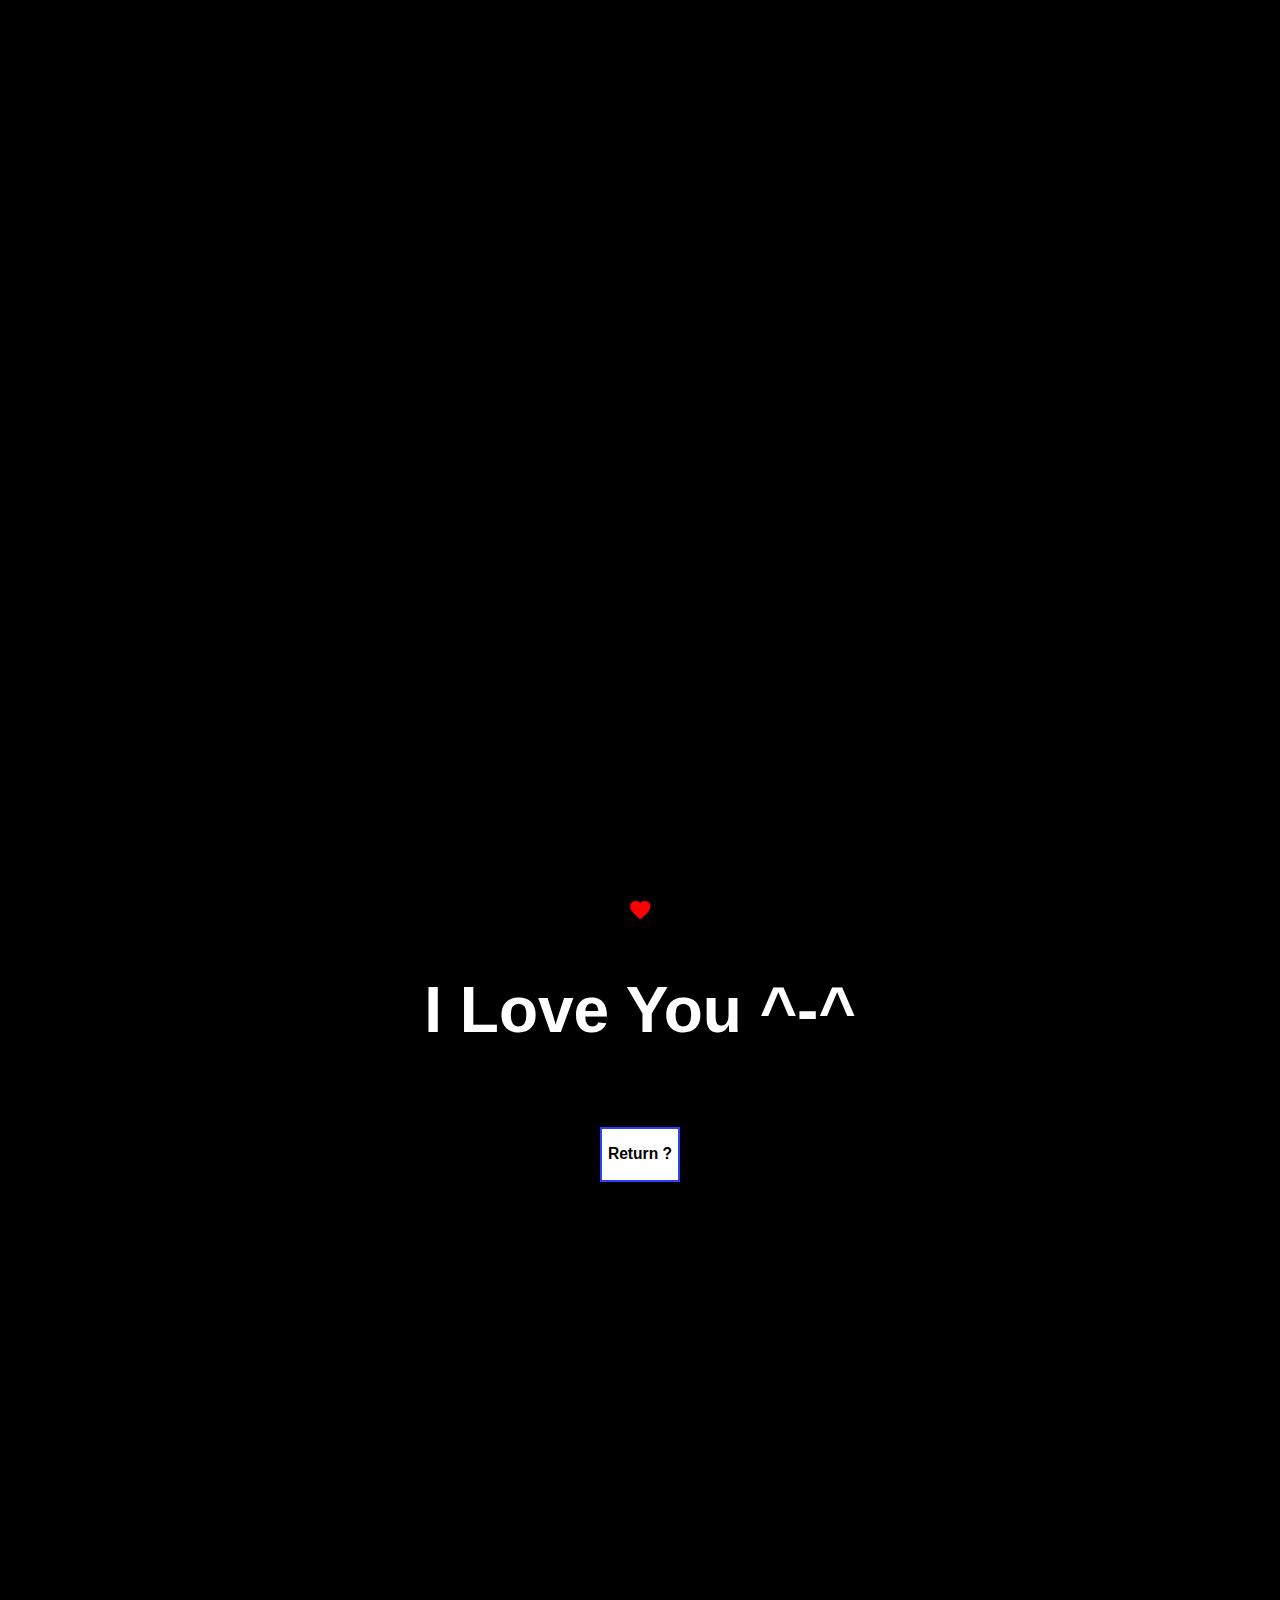
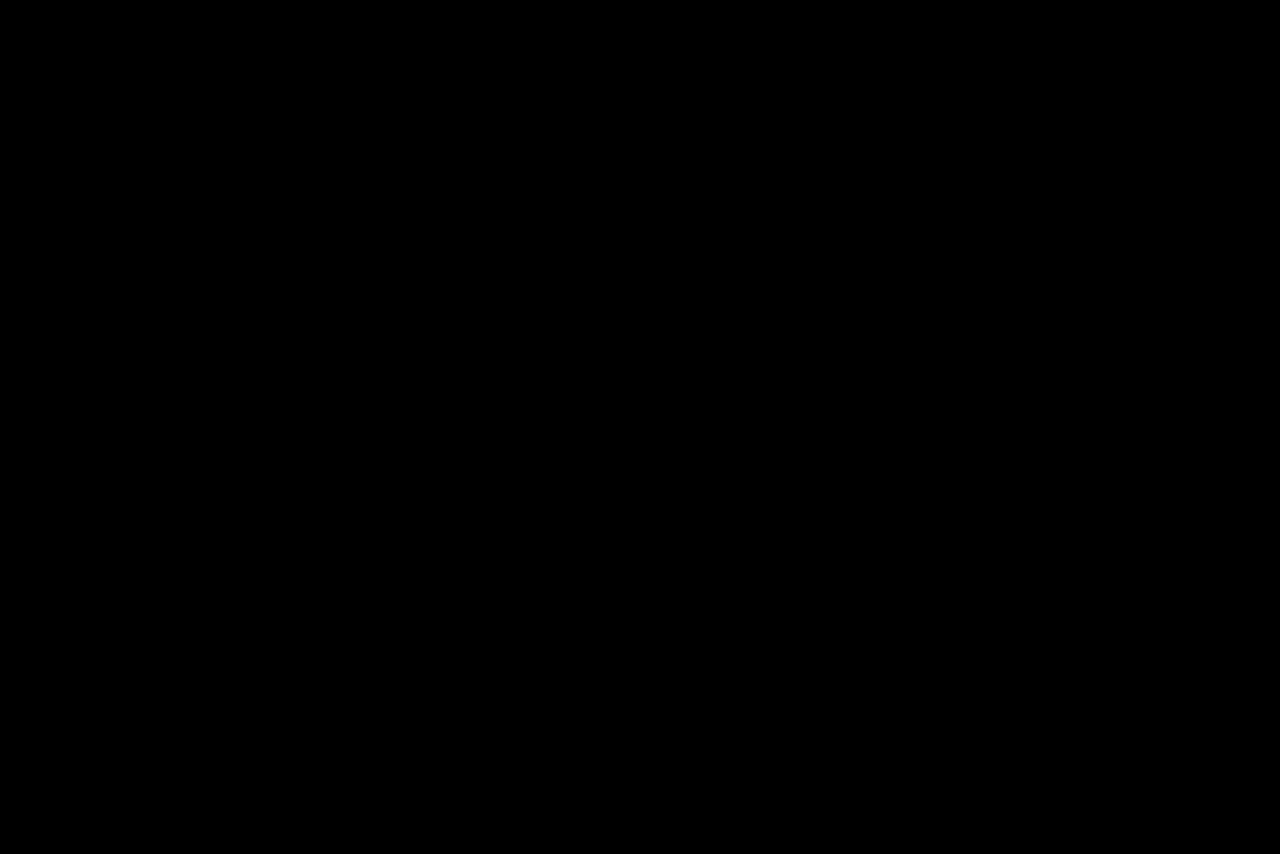
==== ok.html @ 8aa00d88 "Add files via upload" ====
<!DOCTYPE html>
 <html>
    <link rel="stylesheet" href="https://fonts.googleapis.com/icon?family=Material+Icons">
    <style>
        
        html {
            background-color: black;
        }

        .wah {
            font-size: xx-large;
            font-family: Arial, Helvetica, sans-serif;
            padding: 70% 0 100%;
            text-align: center;
            text-size-adjust: 20px;
            background-color: black;
            color: white;
        }

        i {
            color: red;
            font-size: w3-xxlarge;
        }

        .button1 {
  background-color: white; 
  color: black; 
  border: 2px solid #2f3dff;
}

.button1:hover {
  background-color: #0015ff;
  color: white;
}


    </style>
    <body>
        <div class="wah">
            <i class="material-icons">favorite</i>
            <h1>I Love You ^-^</h1><br>
            <a href="./index.html"><button class="button1"><h3>Return ?</h3></button></a>
        </div>
    </body>
 </html>
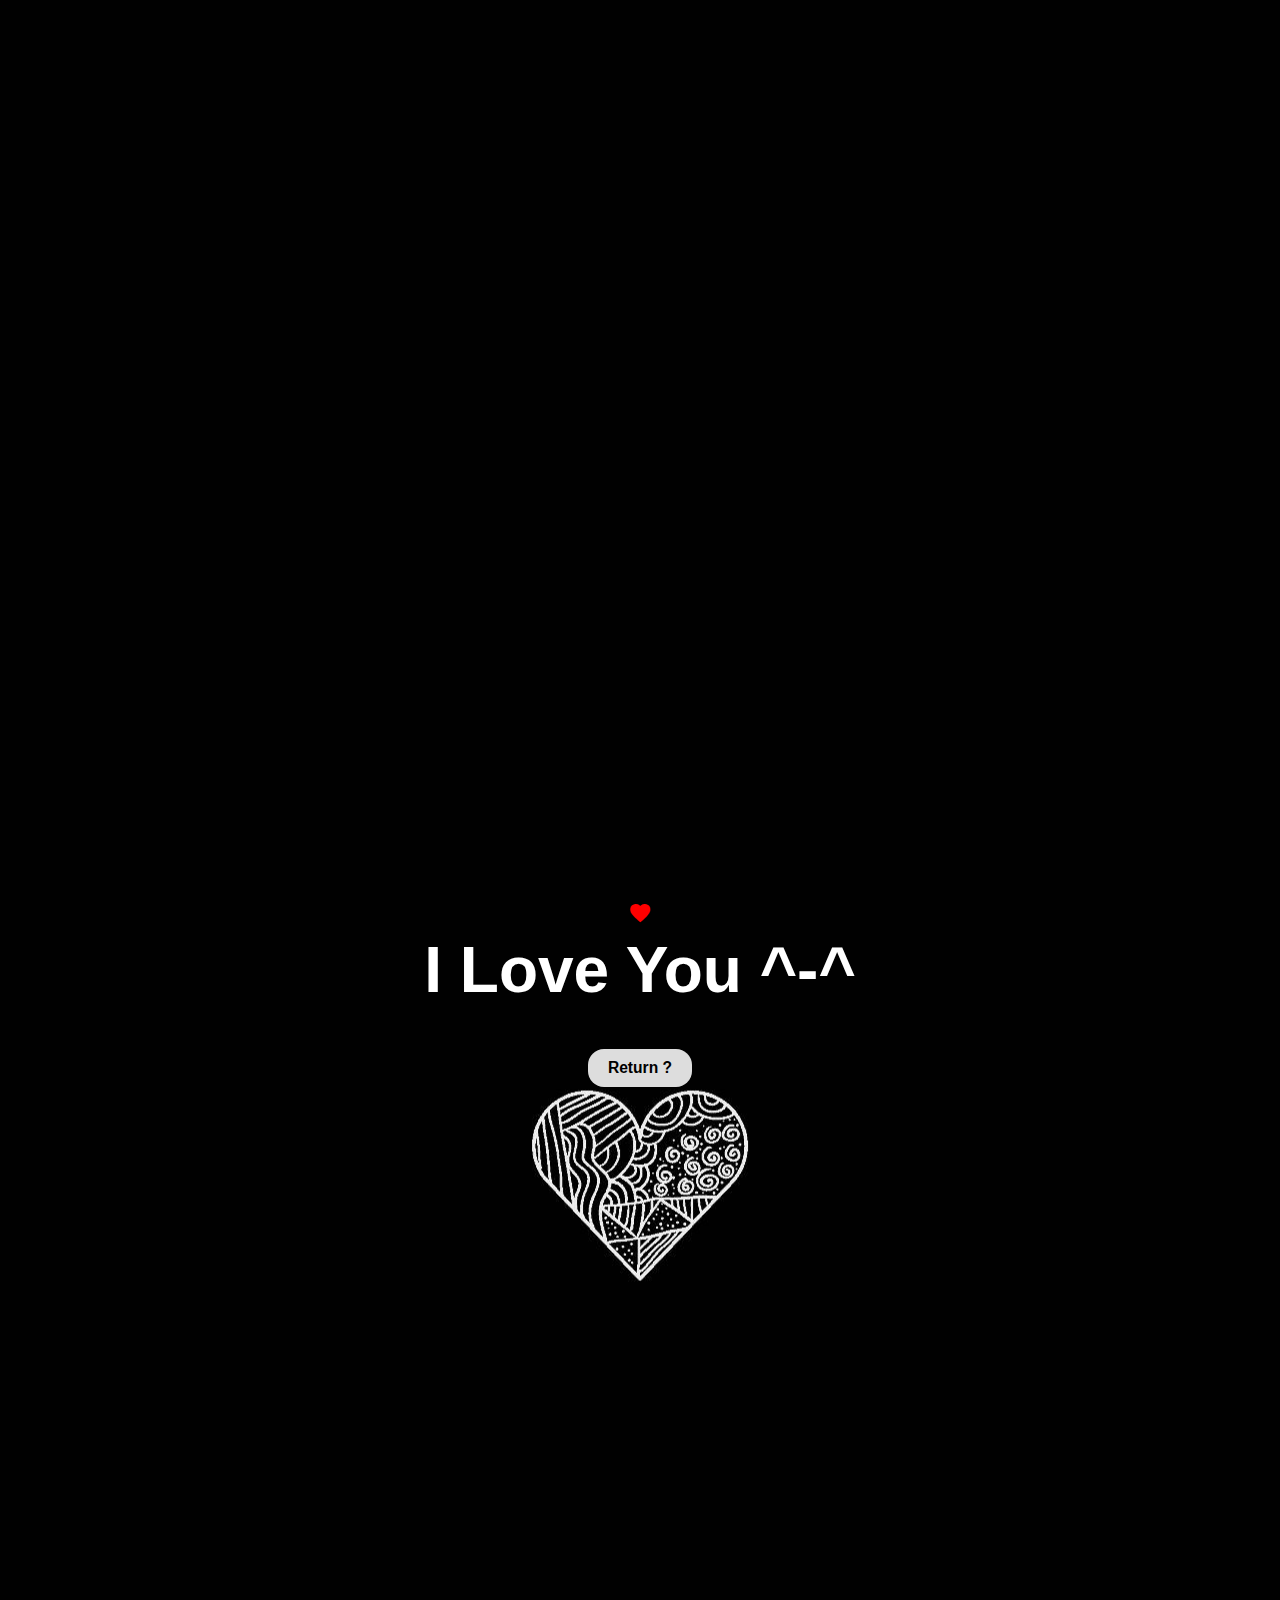
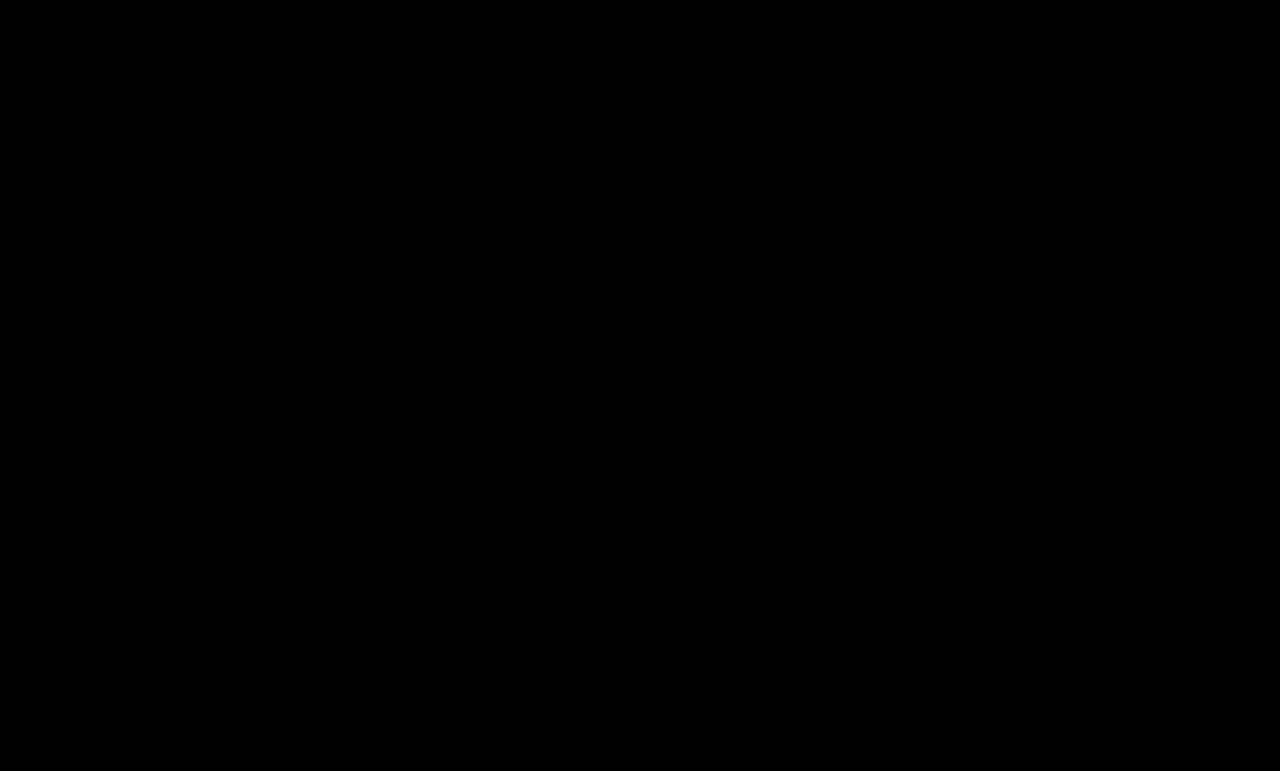
==== commit 1f8d39a2: "Add files via upload" ====
--- a/ok.html
+++ b/ok.html
@@ -2,9 +2,15 @@
  <html>
     <link rel="stylesheet" href="https://fonts.googleapis.com/icon?family=Material+Icons">
     <style>
-        
+
+        * {
+            padding: 0;
+            margin: 0;
+        }
+
         html {
-            background-color: black;
+            background-image: url('./background.jpg');
+            background-position: center;
         }
 
         .wah {
@@ -13,20 +19,25 @@
             padding: 70% 0 100%;
             text-align: center;
             text-size-adjust: 20px;
-            background-color: black;
             color: white;
         }
 
         i {
             color: red;
-            font-size: w3-xxlarge;
         }
 
         .button1 {
-  background-color: white; 
-  color: black; 
-  border: 2px solid #2f3dff;
-}
+	background-color: #ddd;
+	border: none;
+	color: black;
+	padding: 10px 20px;
+	text-align: center;
+	text-decoration: none;
+	display: inline-block;
+	margin: 4px 2px;
+	cursor: pointer;
+	border-radius: 16px;
+  }
 
 .button1:hover {
   background-color: #0015ff;
